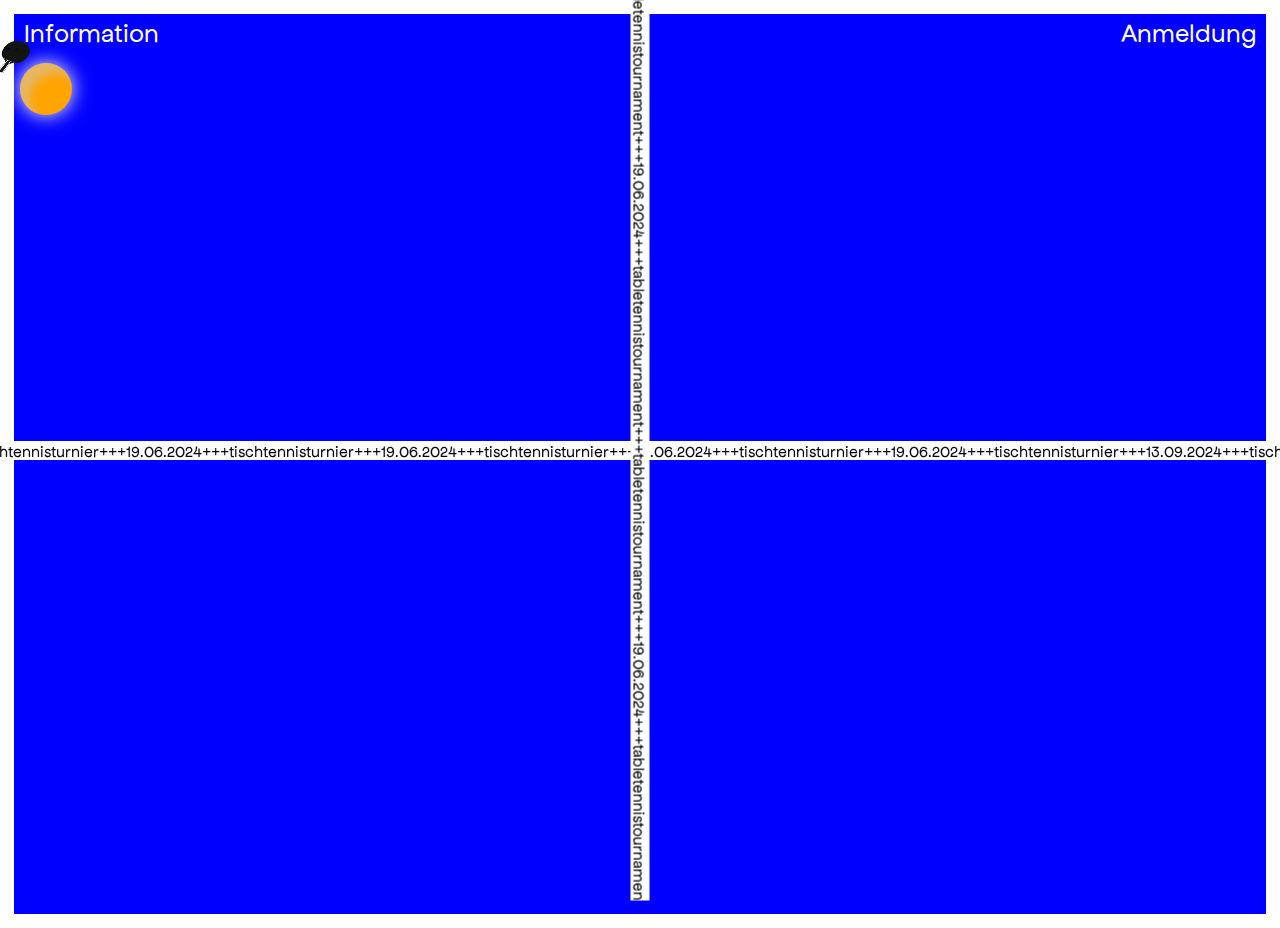
==== index.html @ 5e606522 "datum" ====
<!DOCTYPE html>
<html lang="en">
  <head>
    <meta charset="UTF-8" />
    <meta name="viewport" content="width=device-width, initial-scale=1.0" />
    <title>TTT🏓</title>
    <link rel="stylesheet" href="css/style.css" />
  </head>

  <body>
    <nav class="navigation">

      <a href="about.html">Information</a>
  
      <a href="mailto:pingpong@burg-halle.de?body=Teamname%3A%0D%0APlayer%201%3A%0D%0APlayer%202%3A">Anmeldung </a>
    </nav>

  

      <div class="container"><marquee behavior="alternate">+++tischtennisturnier+++19.06.2024+++tischtennisturnier+++19.06.2024+++tischtennisturnier+++19.06.2024+++tischtennisturnier+++19.06.2024+++tischtennisturnier+++13.09.2024+++tischtennisturnier+++</marquee>  </div>
      <div class="container"> <marquee class="marqueesenkrecht" behavior="alternate">+++tabletennistournament+++19.06.2024+++tabletennistournament+++tabletennistournament+++19.06.2024+++tabletennistournament+++19.06.2024+++tabletennistournament+++19.06.2024+++</marquee> </div>
   

     
      <div class="circle"></div>
      <div class="form-image-wrapper"> </div>
    <img id="custom-cursor" src="assets/cursor1.png" alt="Custom Cursor">
          <script src="js/main.js"></script>
     
 



    <!-- Content end -->
  </body>
</html>
---- css/style.css ----
/* include your fonts */
@font-face {
  font-family: "Clouds";
  src: url("../assets/fonts/APL385.woff2") format("woff2"),
    url("../assets/fonts/APL385.woff") format("woff");
  font-weight: normal;
  font-style: normal;
  font-display: swap;
}

@font-face {
  font-family: "apfel-grotezk";
  src: url("../assets/fonts/ApfelGrotezk-Regular.otf") format("opentype");
  font-weight: normal;
}


/* keep this to get rid of the default styling */
* {
  padding: 0;
  margin: 0;
}

/* your own styling */

body{
  background-color: blue;
  font-family: "apfel-grotezk";
  border: 14px solid rgb(255, 255, 255);
  background-size: cover;
height: 100vh;
/* cursor: url('data:image/svg+xml;utf8,<svg xmlns="http://www.w3.org/2000/svg" width="30" height="40" style="font-size: 20px;"><text y="15">🏓</text></svg>'), auto;
 */
/*  cursor: url(../assets/schlaegerschwarz.png) 128 128, auto; */
 cursor: none; /* Standard-Cursor ausblenden */
 

}

/* remove the closing curly brace */
.navigation {
  margin: 10px;
  margin-top: 2px;
  border-radius: 5px;
  display: flex;
  justify-content: space-between;
  align-items: center;
  flex-wrap: wrap;
  pointer-events: hidden;
  gap: 20px;
} 

/* Anchor link hover effects */
/* Style the anchor links in the navigation bar with a custom font, no text decoration, red color, and a transition effect on hover. */
.navigation a {
  transition: all 200ms linear;
  font-family: "apfel-grotezk";
  text-decoration: none;
  color: white;
  font-size: 26px;
  pointer-events: hidden;
}

marquee {
  font-family: "apfel-grotezk";
  position: fixed;
  background-color: rgb(255, 255, 255);
width: 100vw;}

  .marqueesenkrecht
  {
    rotate: 90deg;
    position: fixed;
    width: 100vh;

  
  }

 
  .circle {
    width: 4vw;
    height: 4vw;
    background-color: orange;
    box-shadow: 0 0 20px #ffffff, inset 10px 10px 10px #c9c8c87f;
    border-radius: 100%;
    margin-left: .5vw;
    margin-top: .5vw;
    position: absolute; /* Position hinzugefügt */
    animation: pingpong 8s alternate infinite;

}

@keyframes pingpong {
    0%   {top: 10vh; left: 0vw;}
    10%  {top: 30vh; left: 100vw;}
    30%  {top: 40vh; left: 0vw;}
    50%  {top: 30vh; left: 99vw;} 
    60%  {top: 80vh; left: 2vw;}
    70%  {top: 60vh; left: 90vw;}
    90%  {top: 50vh; left: 0vw;}
    100% {top: 0vh; left: 99vw;}
}


.form-image-wrapper {
  position: fixed;
  top: 0px;
  left: 0px;
  right: 0px;
  bottom: 0px;
  pointer-events: none;
  display: flex;
  justify-content: center;
  align-items: center;              /* center the image!! */
}


.text-box {
  color: white;
  padding: 10px;
  max-height: fit-content;
  height: min-content;
  width: 50%;
  overflow: scroll;
 /*  border: 3px dotted white; */
  border-radius: 5px;
  font-size: 16px;
}

.text-boxes-wrapper {
  margin-top: 0;
  display: flex;
  gap: 25px;
}

span {
  font-style: bold;
} 

.container { 
  position: fixed;
  inset: 0;
  display: flex;
  justify-content: center;
  align-items: center;
  pointer-events: none;
}


/* body {
  margin: 0;
  height: 100vh;
  cursor: none; /* Standard-Cursor ausblenden */
/* }
#custom-cursor {
  position: absolute;
  width: 32px; /* Größe des Cursors anpassen  
  height: 32px;  Größe des Cursors anpassen 
  pointer-events: none; /* Verhindert, dass der Cursor andere Elemente beeinflusst 
  transform: translate(-50%, -50%);  Verschiebt das Bild, sodass die Mitte des Bildes der Cursor-Position entspricht */  

#custom-cursor {
  position: absolute;
  width: 32px;
  height: 32px;
  pointer-events: none;
  transform: translate(-50%, -50%);
  cursor: none; /* Add this line to hide the cursor */
}
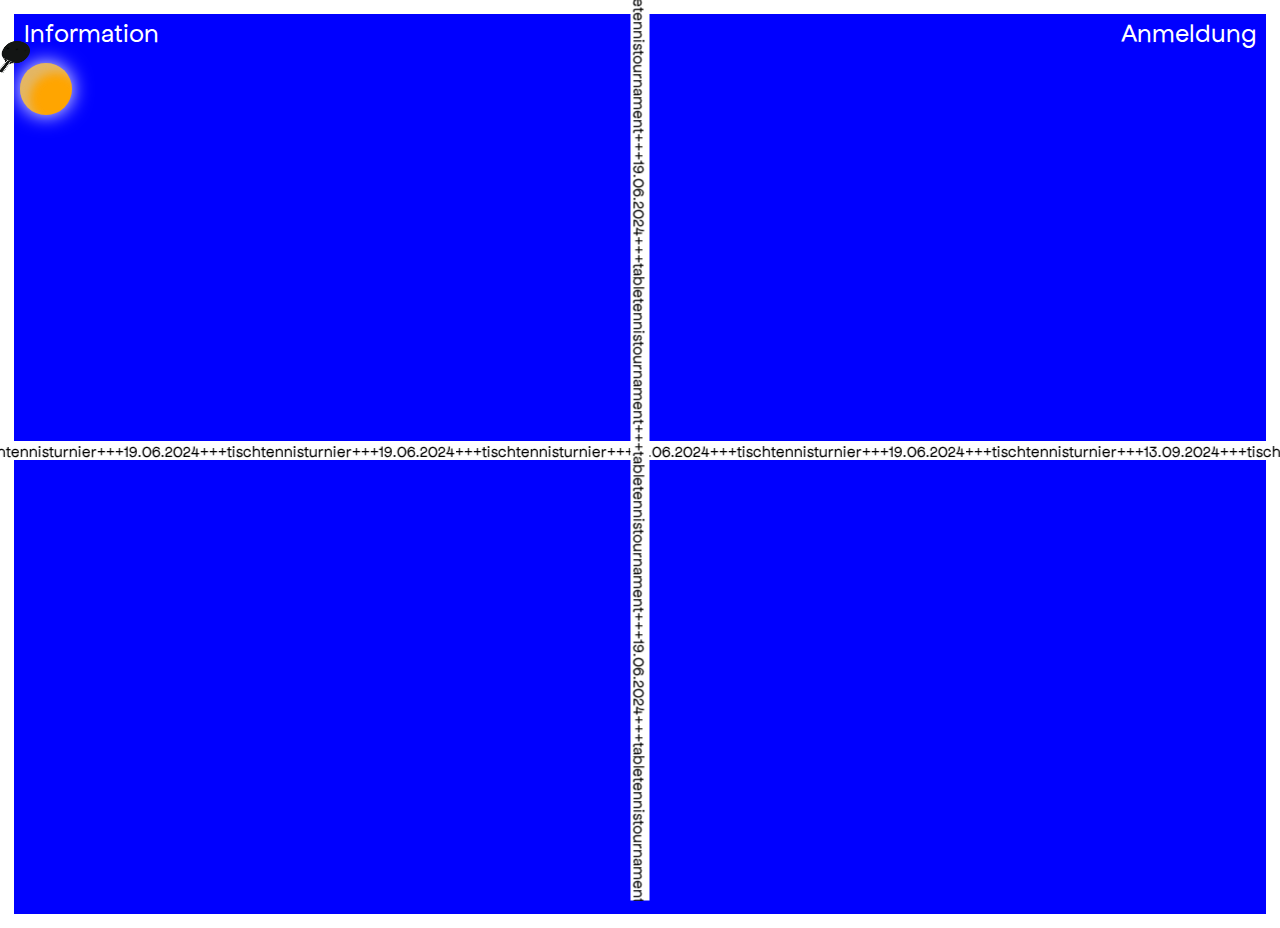
==== commit fb757d81: "title" ====
--- a/index.html
+++ b/index.html
@@ -3,7 +3,7 @@
   <head>
     <meta charset="UTF-8" />
     <meta name="viewport" content="width=device-width, initial-scale=1.0" />
-    <title>TTT🏓</title>
+    <title>★★★</title>
     <link rel="stylesheet" href="css/style.css" />
   </head>
 
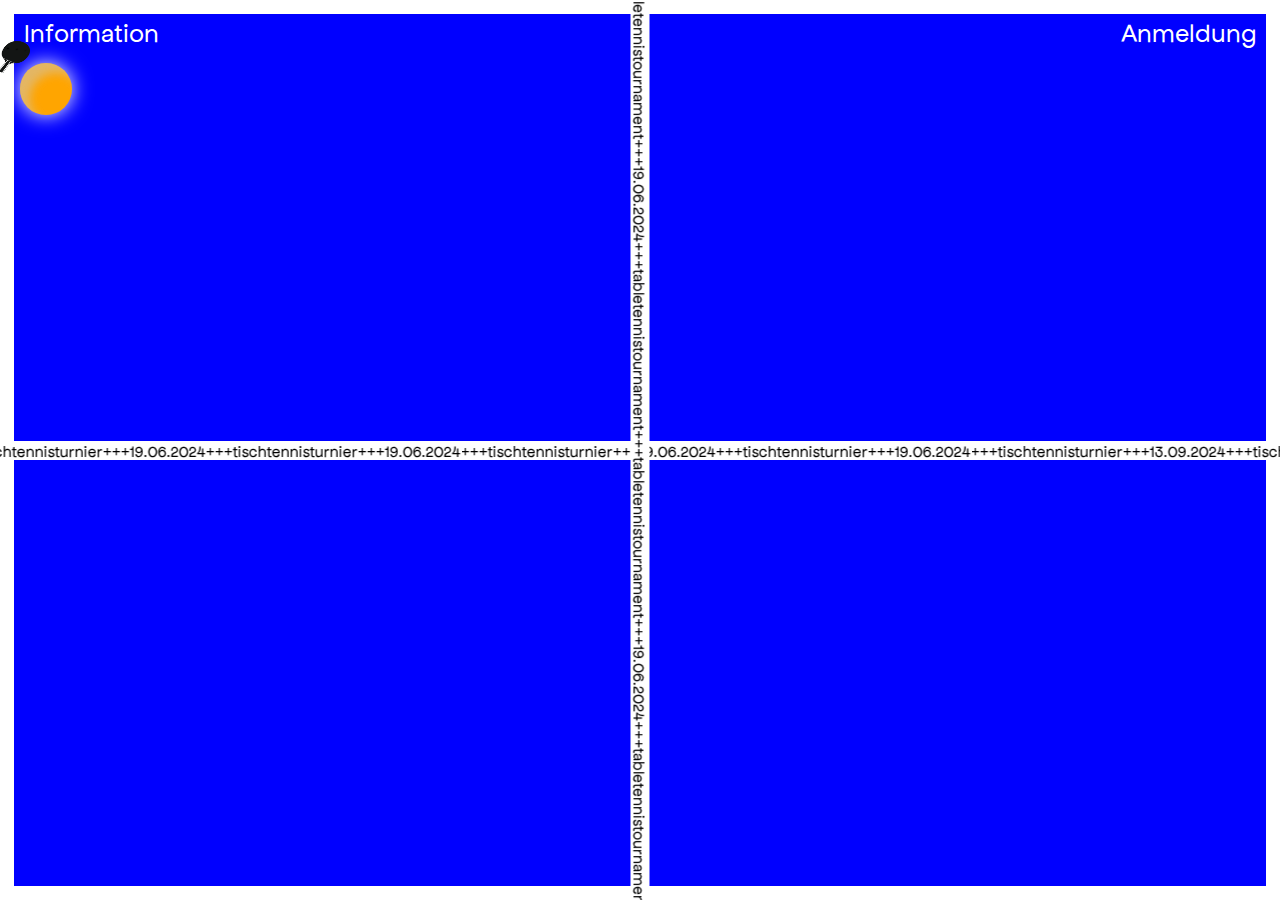
==== commit 8f0bd0de: "mediafix" ====
--- a/index.html
+++ b/index.html
@@ -11,6 +11,8 @@
     <nav class="navigation">
 
       <a href="about.html">Information</a>
+
+      
   
       <a href="mailto:pingpong@burg-halle.de?body=Teamname%3A%0D%0APlayer%201%3A%0D%0APlayer%202%3A">Anmeldung </a>
     </nav>
--- a/css/style.css
+++ b/css/style.css
@@ -19,6 +19,7 @@
 * {
   padding: 0;
   margin: 0;
+  box-sizing: border-box;
 }
 
 /* your own styling */
@@ -28,7 +29,7 @@
   font-family: "apfel-grotezk";
   border: 14px solid rgb(255, 255, 255);
   background-size: cover;
-height: 100vh;
+  height: 100dvh;
 /* cursor: url('data:image/svg+xml;utf8,<svg xmlns="http://www.w3.org/2000/svg" width="30" height="40" style="font-size: 20px;"><text y="15">🏓</text></svg>'), auto;
  */
 /*  cursor: url(../assets/schlaegerschwarz.png) 128 128, auto; */
@@ -101,6 +102,17 @@
     100% {top: 0vh; left: 99vw;}
 }
 
+@keyframes pingpongmobile {
+  0%   {top: 0vh; left: 10vw;}
+  10%  {top: 100vh; left: 30vw;}
+  30%  {top: 0vh; left: 40vw;}
+  50%  {top: 99vh; left: 3%;} 
+  60%  {top: 2vh; left: 2vw;}
+  70%  {top: 90vh; left: 60vw;}
+  90%  {top: 0vh; left: 50vw;}
+  100% {top: 99vh; left: 0vw;}
+}
+
 
 .form-image-wrapper {
   position: fixed;
@@ -167,3 +179,30 @@
   transform: translate(-50%, -50%);
   cursor: none; /* Add this line to hide the cursor */
 }
+
+/* Media Query für mobile Geräte */
+@media (max-width: 768px) {
+  .circle{
+    animation: pingpongmobile 8s alternate infinite;
+  }
+  
+.text-box
+{
+  color: white;
+  padding: 10px;
+  max-height: fit-content;
+  height: min-content;
+  overflow: scroll;
+  font-size: 16px;
+  width: fit-content;
+}
+.text-boxes-wrapper {
+  margin-top: 0;
+  display: block;
+}
+
+.info {
+  display: none;
+}
+
+}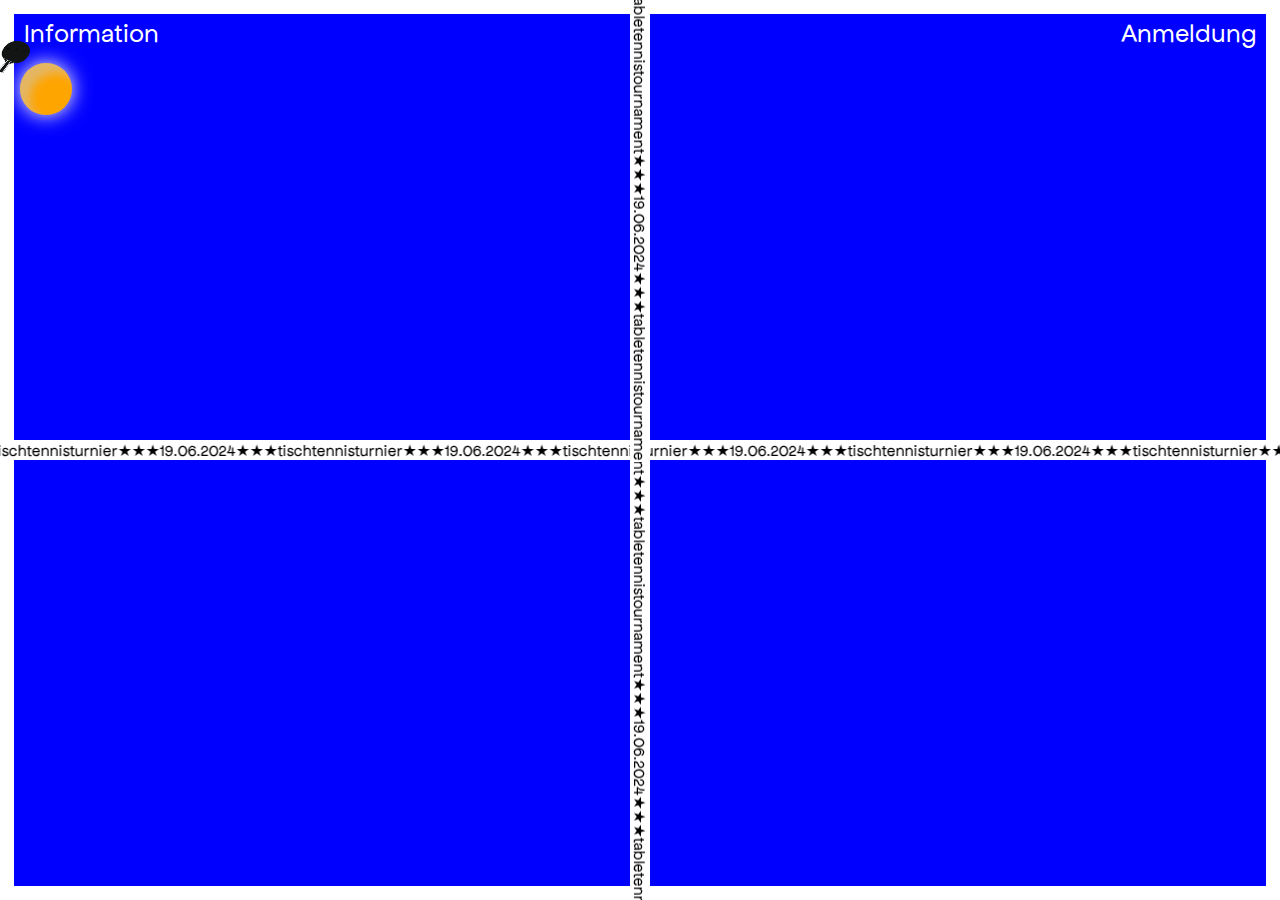
==== commit 77498ac5: "stars" ====
--- a/index.html
+++ b/index.html
@@ -12,15 +12,15 @@
 
       <a href="about.html">Information</a>
 
-      
+
   
       <a href="mailto:pingpong@burg-halle.de?body=Teamname%3A%0D%0APlayer%201%3A%0D%0APlayer%202%3A">Anmeldung </a>
     </nav>
 
   
 
-      <div class="container"><marquee behavior="alternate">+++tischtennisturnier+++19.06.2024+++tischtennisturnier+++19.06.2024+++tischtennisturnier+++19.06.2024+++tischtennisturnier+++19.06.2024+++tischtennisturnier+++13.09.2024+++tischtennisturnier+++</marquee>  </div>
-      <div class="container"> <marquee class="marqueesenkrecht" behavior="alternate">+++tabletennistournament+++19.06.2024+++tabletennistournament+++tabletennistournament+++19.06.2024+++tabletennistournament+++19.06.2024+++tabletennistournament+++19.06.2024+++</marquee> </div>
+      <div class="container"><marquee behavior="alternate">★★★tischtennisturnier★★★19.06.2024★★★tischtennisturnier★★★19.06.2024★★★tischtennisturnier★★★19.06.2024★★★tischtennisturnier★★★19.06.2024★★★tischtennisturnier★★★13.09.2024★★★tischtennisturnier★★★</marquee>  </div>
+      <div class="container"> <marquee class="marqueesenkrecht" behavior="alternate">★★★tabletennistournament★★★19.06.2024★★★tabletennistournament★★★tabletennistournament★★★19.06.2024★★★tabletennistournament★★★19.06.2024★★★tabletennistournament★★★19.06.2024★★★</marquee> </div>
    
 
      
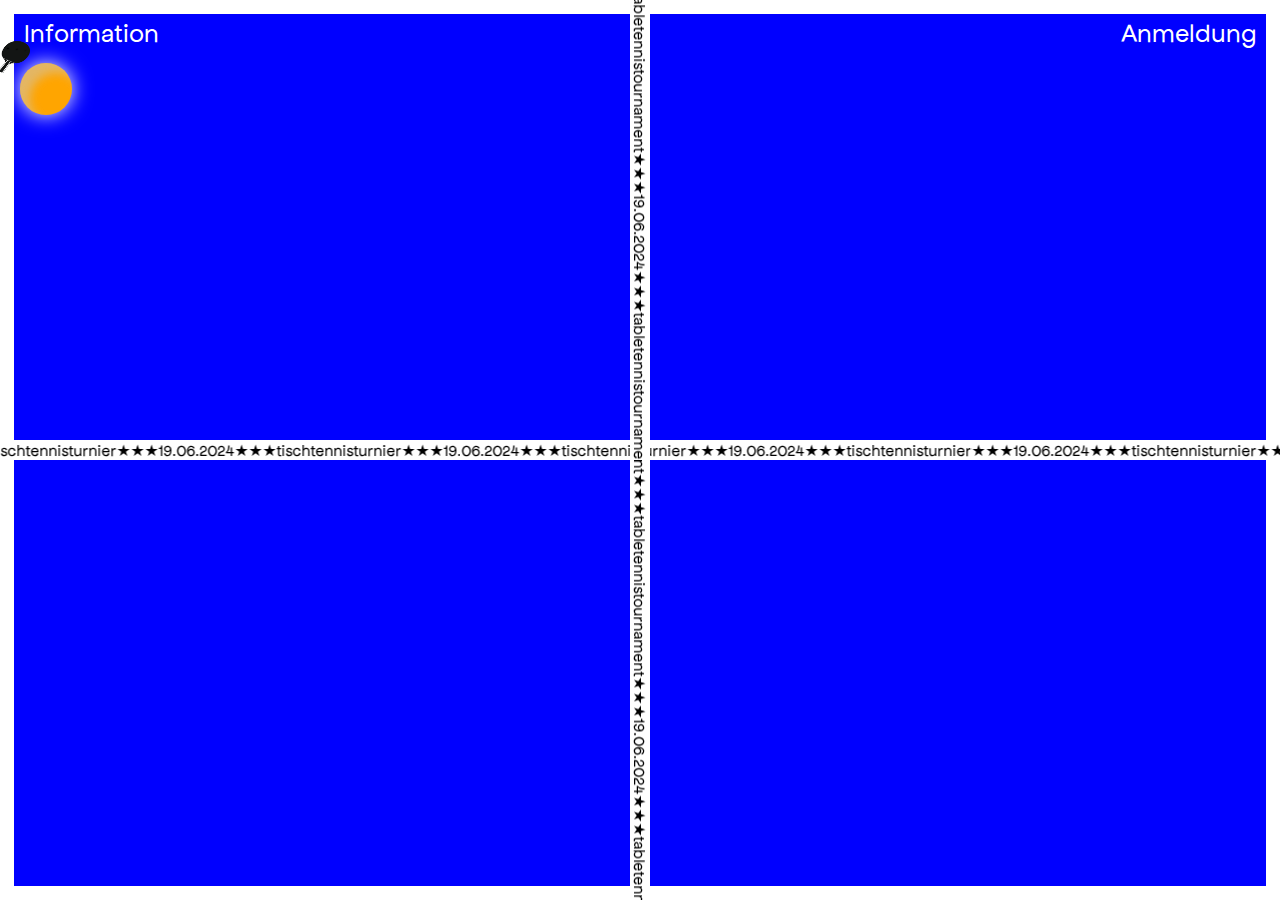
==== commit a3330d16: "uhrzeit" ====
--- a/index.html
+++ b/index.html
@@ -19,8 +19,8 @@
 
   
 
-      <div class="container"><marquee behavior="alternate">★★★tischtennisturnier★★★19.06.2024★★★tischtennisturnier★★★19.06.2024★★★tischtennisturnier★★★19.06.2024★★★tischtennisturnier★★★19.06.2024★★★tischtennisturnier★★★13.09.2024★★★tischtennisturnier★★★</marquee>  </div>
-      <div class="container"> <marquee class="marqueesenkrecht" behavior="alternate">★★★tabletennistournament★★★19.06.2024★★★tabletennistournament★★★tabletennistournament★★★19.06.2024★★★tabletennistournament★★★19.06.2024★★★tabletennistournament★★★19.06.2024★★★</marquee> </div>
+      <div class="container"><marquee behavior="alternate">★★★tischtennisturnier★★★19.06.2024★★★tischtennisturnier★★★19.06.2024★★★tischtennisturnier★★★19.06.2024★★★tischtennisturnier★★★19.06.2024★★★tischtennisturnier★★★19.09.2024★★★tischtennisturnier★★★</marquee>  </div>
+      <div class="container"> <marquee class="marqueesenkrecht" behavior="alternate">★★★tabletennistournament★★★19.06.2024★★★tabletennistournament★★★tabletennistournament★★★19.06.2024★★★tabletennistournament★★★19.06.2024★★★tabletennistournament★★★19.06.2024★★★tischtennisturnier★★★13.09.2024★★★tischtennisturnier★★★</marquee> </div>
    
 
      
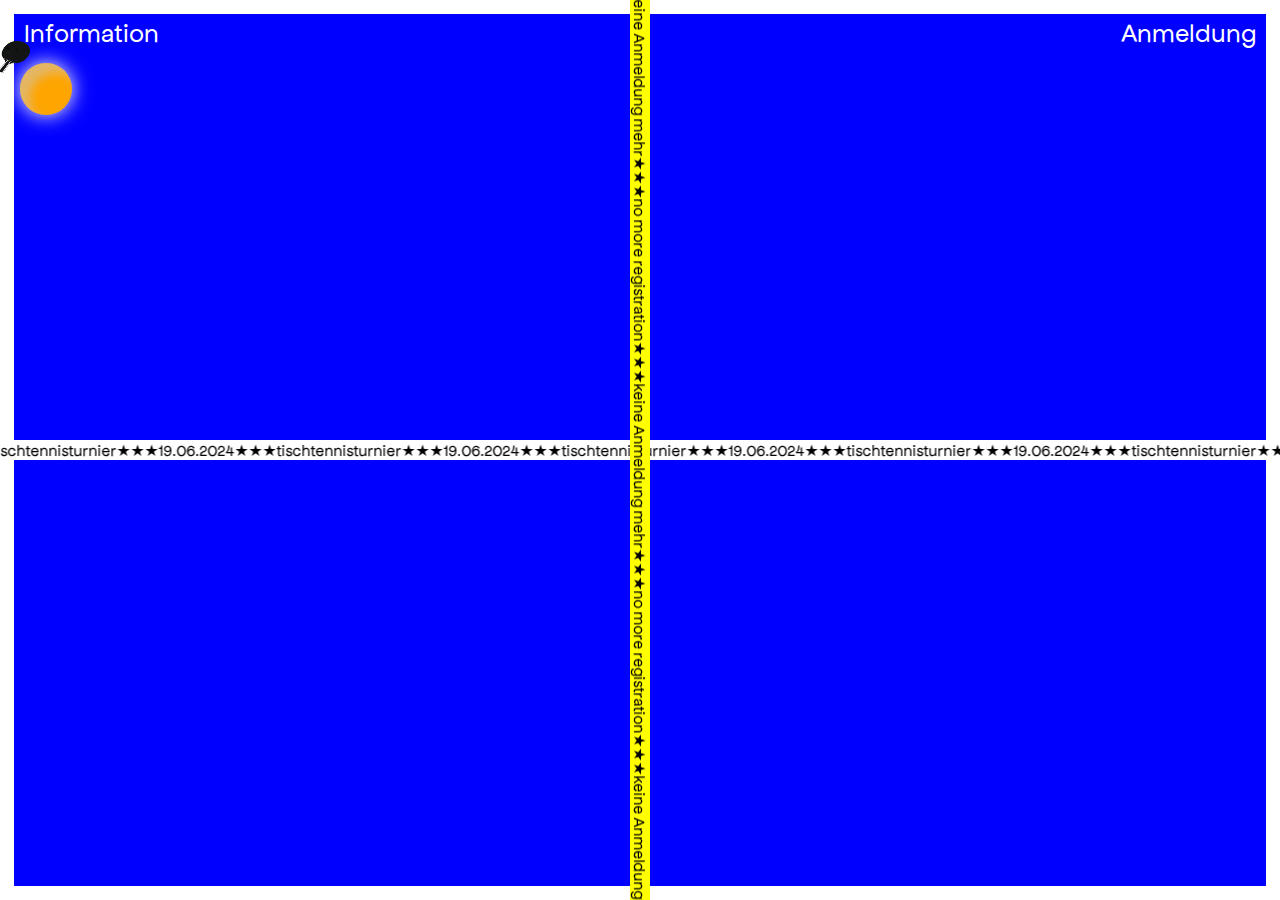
==== commit da5eb662: "keine anmeldung mehr" ====
--- a/index.html
+++ b/index.html
@@ -21,9 +21,8 @@
 
       <div class="container"><marquee behavior="alternate">★★★tischtennisturnier★★★19.06.2024★★★tischtennisturnier★★★19.06.2024★★★tischtennisturnier★★★19.06.2024★★★tischtennisturnier★★★19.06.2024★★★tischtennisturnier★★★19.09.2024★★★tischtennisturnier★★★</marquee>  </div>
       <div class="container"> <marquee class="marqueesenkrecht" behavior="alternate">★★★tabletennistournament★★★19.06.2024★★★tabletennistournament★★★tabletennistournament★★★19.06.2024★★★tabletennistournament★★★19.06.2024★★★tabletennistournament★★★19.06.2024★★★tischtennisturnier★★★13.09.2024★★★tischtennisturnier★★★</marquee> </div>
-   
-
-     
+      <div class="container"> <marquee class="marqueeclosed marqueesenkrecht" behavior="alternate">★★★keine Anmeldung mehr★★★no more registration★★★keine Anmeldung mehr★★★no more registration★★★keine Anmeldung mehr★★★no more registration★★★keine Anmeldung mehr★★★no more registration★★★keine Anmeldung mehr★★★no more registration★★★keine Anmeldung mehr★★★no more registration★★★
+      </marquee> </div>
       <div class="circle"></div>
       <div class="form-image-wrapper"> </div>
     <img id="custom-cursor" src="assets/cursor1.png" alt="Custom Cursor">
@@ -33,6 +32,8 @@
 
 
 
+ 
+
     <!-- Content end -->
   </body>
 </html>
--- a/css/style.css
+++ b/css/style.css
@@ -205,4 +205,27 @@
   display: none;
 }
 
+}
+
+/* In deiner CSS-Datei */
+body {
+  cursor: none; /* Standard-Cursor ausblenden */
+}
+
+.navigation a,
+.container.info,
+.text-box {
+  cursor: none; /* Benutzerdefinierten Cursor beibehalten */
+}
+
+/* Vergrößerte Größe für den Cursor */
+#custom-cursor.large {
+  width: 48px;
+  height: 48px;
+}
+
+.marqueeclosed {
+ background-color: yellow;
+  position: fixed;
+  width: 100vh;
 }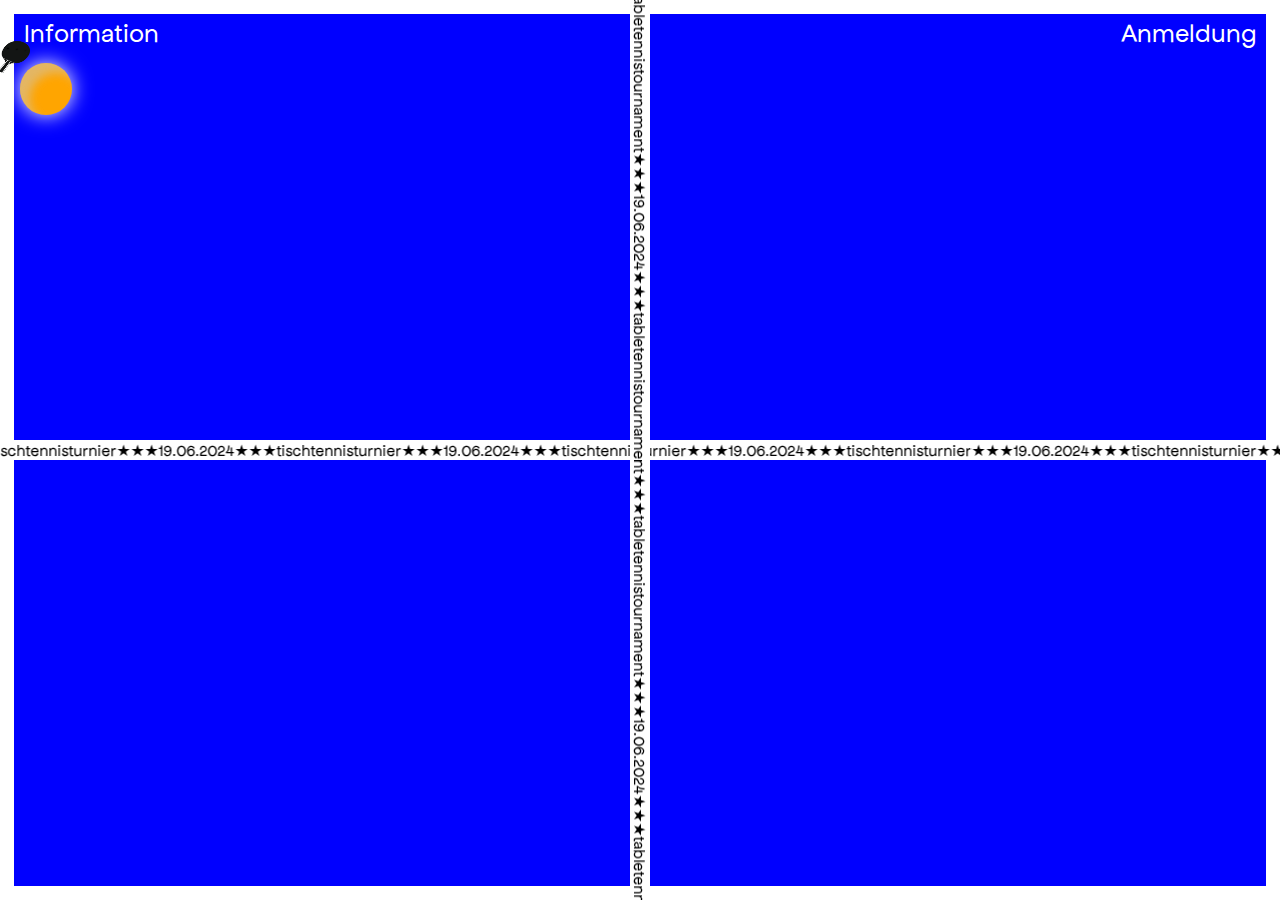
==== commit 13371ccb: "final" ====
--- a/index.html
+++ b/index.html
@@ -21,7 +21,6 @@
 
       <div class="container"><marquee behavior="alternate">★★★tischtennisturnier★★★19.06.2024★★★tischtennisturnier★★★19.06.2024★★★tischtennisturnier★★★19.06.2024★★★tischtennisturnier★★★19.06.2024★★★tischtennisturnier★★★19.09.2024★★★tischtennisturnier★★★</marquee>  </div>
       <div class="container"> <marquee class="marqueesenkrecht" behavior="alternate">★★★tabletennistournament★★★19.06.2024★★★tabletennistournament★★★tabletennistournament★★★19.06.2024★★★tabletennistournament★★★19.06.2024★★★tabletennistournament★★★19.06.2024★★★tischtennisturnier★★★13.09.2024★★★tischtennisturnier★★★</marquee> </div>
-      <div class="container"> <marquee class="marqueeclosed marqueesenkrecht" behavior="alternate">★★★keine Anmeldung mehr★★★no more registration★★★keine Anmeldung mehr★★★no more registration★★★keine Anmeldung mehr★★★no more registration★★★keine Anmeldung mehr★★★no more registration★★★keine Anmeldung mehr★★★no more registration★★★keine Anmeldung mehr★★★no more registration★★★
       </marquee> </div>
       <div class="circle"></div>
       <div class="form-image-wrapper"> </div>
